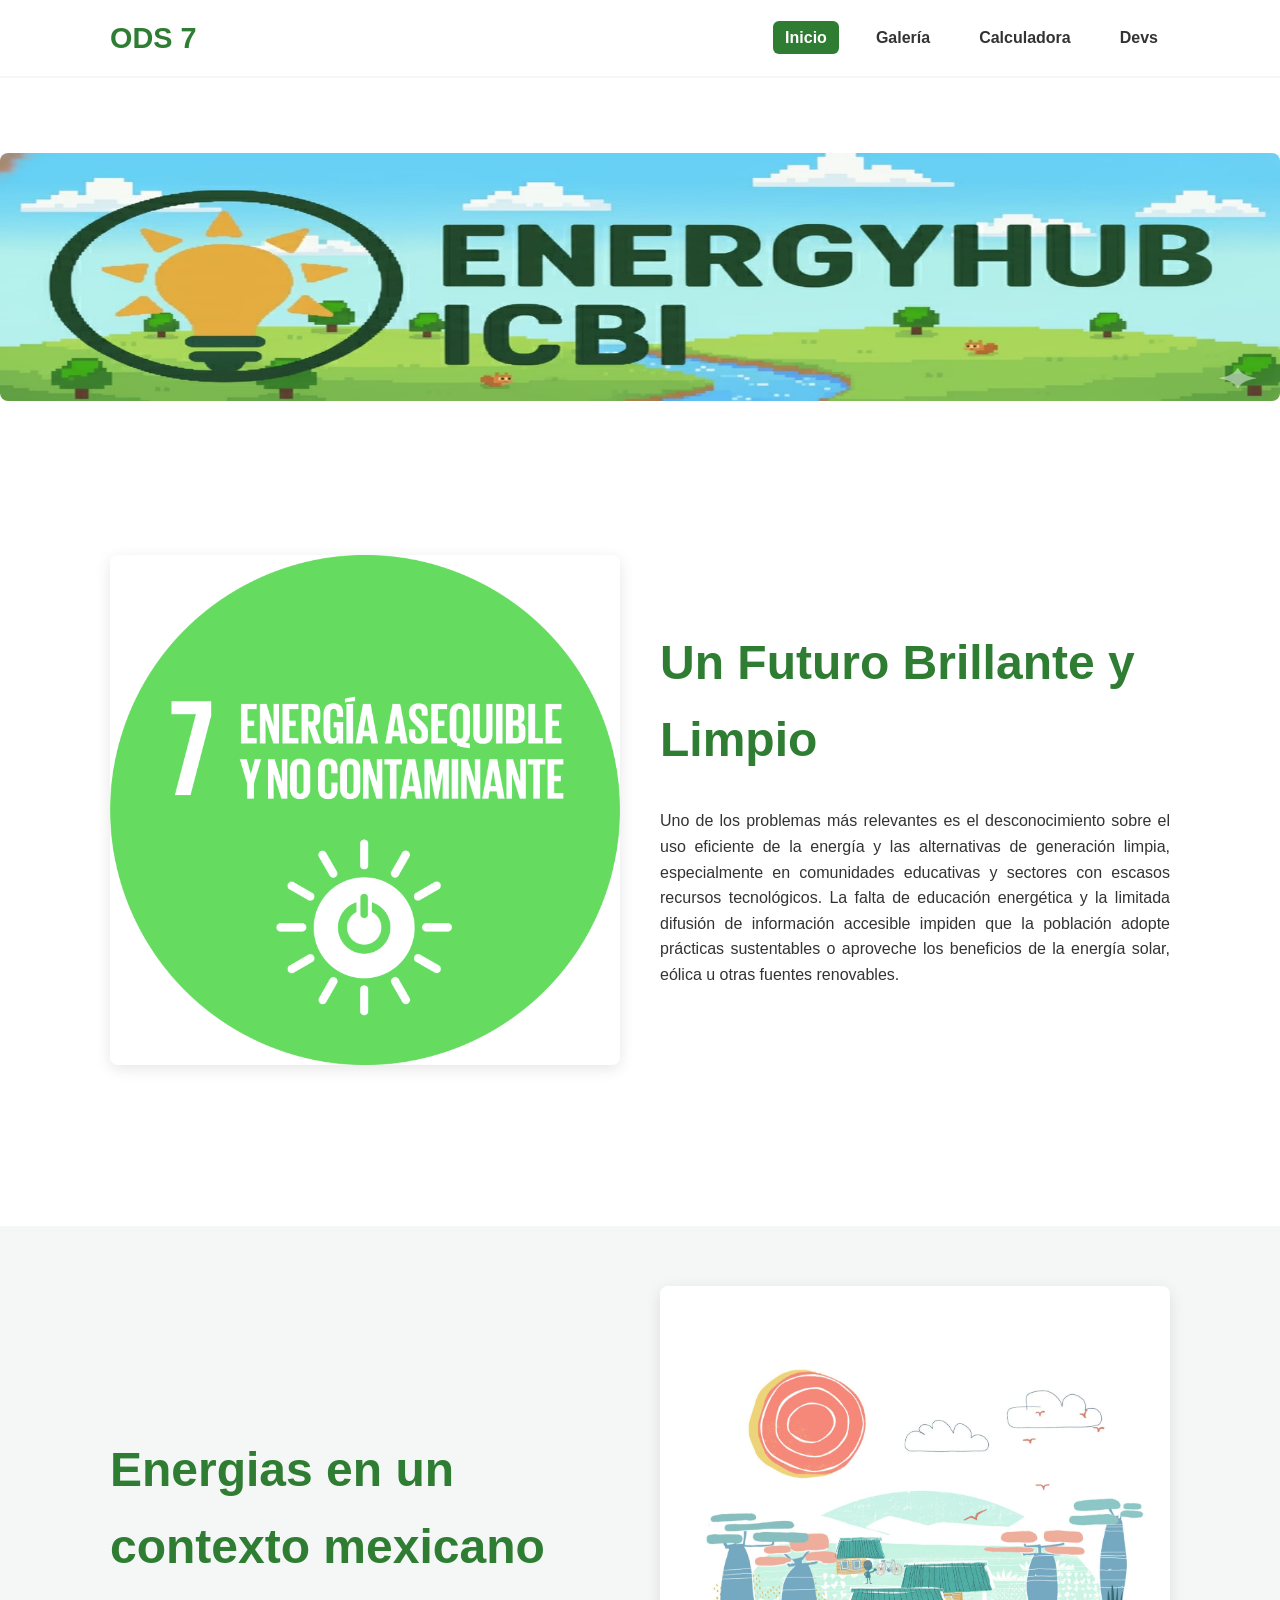
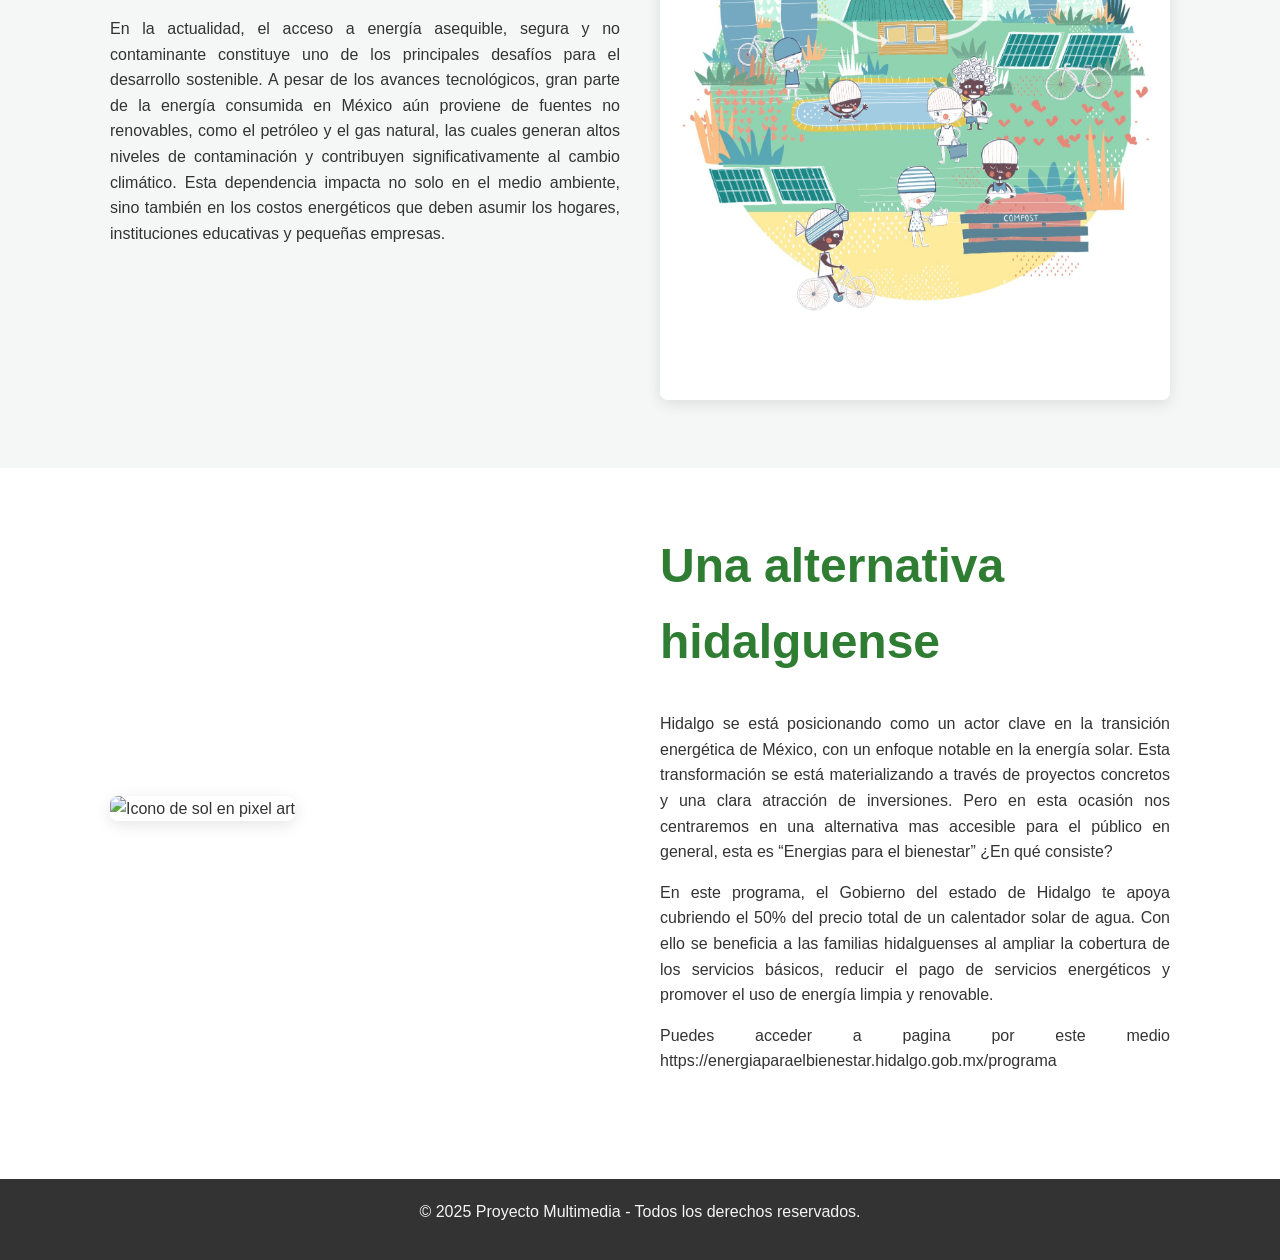
==== index.html @ e4ddb91b "Fix HTML structure and update image sources" ====
<!DOCTYPE html>
<html lang="es">
<head>
    <meta charset="UTF-8">
    <meta name="viewport" content="width=device-width, initial-scale=1.0">
    <title>Inicio - Energía Asequible y No Contaminante</title>
    <link rel="stylesheet" href="style.css">
</head>
<body>

    <header>
        <nav>
            <div class="container">
                <a href="index.html" class="nav-logo">ODS 7</a>
                <ul>
                    <li><a href="index.html">Inicio</a></li>
                    <li><a href="galeria.html">Galería</a></li>
                    <li><a href="calculadora.html">Calculadora</a></li>
                    <li><a href="devs.html">Devs</a></li>
                </ul>
            </div>
        </nav>
    </header>
    <div class="banner-container">
        <img src="fotos/logo.jpg" alt="Banner del Proyecto Energyhub ICBI">
    </div>
    <main>
        <section id="inicio" class="full-height">
            <div class="container hero-layout">
                <div class="hero-image">
                    <img src="fotos/ods7.png" alt="Un futuro mejor">
                </div>
                <div class="hero-info">
                    <h2>Un Futuro Brillante y Limpio</h2>
                    <p>Uno de los problemas más relevantes es el desconocimiento sobre el uso eficiente de la energía y las alternativas de generación limpia, especialmente en comunidades educativas y sectores con escasos recursos tecnológicos. La falta de educación energética y la limitada difusión de información accesible impiden que la población adopte prácticas sustentables o aproveche los beneficios de la energía solar, eólica u otras fuentes renovables.</p>
                </div>
            </div>
        </section>

        <section id="contexto-mexicano" class="grey-bg">
            <div class="container hero-layout reverse">
                <div class="hero-image">
                    <img src="fotos/energias.jpg" alt="diferentes tipos de energia">
                </div>
                <div class="hero-info">
                    <h2>Energias en un contexto mexicano</h2>
                    <p>En la actualidad, el acceso a energía asequible, segura y no contaminante constituye uno de los principales desafíos para el desarrollo sostenible. A pesar de los avances tecnológicos, gran parte de la energía consumida en México aún proviene de fuentes no renovables, como el petróleo y el gas natural, las cuales generan altos niveles de contaminación y contribuyen significativamente al cambio climático. Esta dependencia impacta no solo en el medio ambiente, sino también en los costos energéticos que deben asumir los hogares, instituciones educativas y pequeñas empresas.</p>
                </div>
            </div>
        </section>

        <section id="alternativa-hidalguense">
            <div class="container hero-layout">
                <div class="hero-image">
                    <img src="fotos/WhatsApp Image 2025-11-04 at 17.38.50_d4ca7512.jpg" alt="Icono de sol en pixel art">
                </div>
                <div class="hero-info">
                    <h2>Una alternativa hidalguense</h2>
                    <p>Hidalgo se está posicionando como un actor clave en la transición energética de México, con un enfoque notable en la energía solar. Esta transformación se está materializando a través de proyectos concretos y una clara atracción de inversiones.
                    Pero en esta ocasión nos centraremos en una alternativa mas accesible para el público en general, esta es “Energias para el bienestar” ¿En qué consiste?</p>
                    <p>En este programa, el Gobierno del estado de Hidalgo te apoya cubriendo el 50% del precio total de un calentador solar de agua. Con ello se beneficia a las familias hidalguenses al ampliar la cobertura de los servicios básicos, reducir el pago de servicios energéticos y promover el uso de energía limpia y renovable.</p>
                    <p>Puedes acceder a pagina por este medio https://energiaparaelbienestar.hidalgo.gob.mx/programa</p>
                </div>
            </div>
        </section>
    </main>

    <footer>
        <div class="container">
            <p>&copy; 2025 Proyecto Multimedia - Todos los derechos reservados.</p>
        </div>
    </footer>

    <script src="script.js"></script>
</body>
</html>
---- style.css ----
/* ======== ESTILOS GLOBALES ======== */
:root {
    --color-primario: #2E7D32; /* Un verde para el tema de ecología */
    --color-secundario: #4CAF50;
    --color-texto: #333;
    --color-fondo: #FFFFFF;
    --color-fondo-alterno: #f4f7f6;
}

* {
    box-sizing: border-box;
    margin: 0;
    padding: 0;
}

html {
    /* ¡Esto hace el scroll suave! */
    scroll-behavior: smooth;
    scroll-padding-top: 70px; /* Evita que el header tape el título */
}

body {
    font-family: -apple-system, BlinkMacSystemFont, "Segoe UI", Roboto, Helvetica, Arial, sans-serif;
    line-height: 1.6;
    color: var(--color-texto);
    background-color: var(--color-fondo);
}

.container {
    max-width: 1100px;
    margin: 0 auto;
    padding: 0 20px;
}

h2 {
    font-size: 2.5rem;
    color: var(--color-primario);
    text-align: center;
    margin-bottom: 30px;
}

h3 {
    font-size: 1.8rem;
    margin-bottom: 15px;
}

p {
    margin-bottom: 15px;
}

section {
    padding: 60px 0;
}
/* Fondo alternado para las secciones */
section:nth-child(even) {
    background-color: var(--color-fondo-alterno);
}

img, iframe {
    max-width: 100%;
    height: auto;
    border-radius: 8px;
}

/* ======== HEADER Y NAVEGACIÓN ======== */
header {
    background-color: var(--color-fondo);
    border-bottom: 2px solid var(--color-fondo-alterno);
    padding: 15px 0;
    position: sticky; /* Menú fijo en la parte superior */
    top: 0;
    z-index: 100;
}

header .container {
    display: flex;
    justify-content: space-between;
    align-items: center;
}

.nav-logo {
    font-size: 1.8rem;
    font-weight: bold;
    color: var(--color-primario);
    text-decoration: none;
}

header nav ul {
    display: flex;
    list-style: none;
}

header nav ul li {
    margin-left: 25px;
}

header nav ul li a {
    text-decoration: none;
    color: var(--color-texto);
    font-weight: 600;
    font-size: 1rem;
    padding: 8px 12px;
    border-radius: 6px;
    transition: background-color 0.3s, color 0.3s;
}

header nav ul li a:hover {
    background-color: var(--color-primario);
    color: white;
}

/* Clase que se añadirá con JS al link activo */
header nav ul li a.active {
    background-color: var(--color-primario);
    color: white;
}

/* ======== SECCIÓN INICIO (HERO) ======== */
.full-height {
    min-height: calc(100vh - 75px); /* Alto de pantalla menos el header */
    display: flex;
    align-items: center;
}

.hero-layout {
    display: flex;
    align-items: center;
    gap: 40px;
}

.hero-image {
    flex: 1; /* Ocupa la mitad del espacio */
}
.hero-image img {
    box-shadow: 0 4px 15px rgba(0,0,0,0.1);
}

.hero-info {
    flex: 1; /* Ocupa la otra mitad */
}
.hero-info h2 {
    text-align: left;
    font-size: 3rem;
}

/* ======== SECCIÓN GALERÍA ======== */
.gallery-grid {
    display: grid;
    /* 3 columnas en escritorio, 2 en tablet, 1 en móvil */
    grid-template-columns: repeat(auto-fit, minmax(300px, 1fr));
    gap: 25px;
}

.gallery-item {
    border: 1px solid #ddd;
    border-radius: 8px;
    overflow: hidden;
    box-shadow: 0 2px 5px rgba(0,0,0,0.05);
}

.gallery-item img {
    width: 100%;
    height: 220px;
    object-fit: cover; /* Asegura que la imagen cubra el espacio */
    display: block;
}

.gallery-item iframe {
    width: 100%;
    height: 220px;
    border: 0;
}

.gallery-item p {
    text-align: center;
    font-weight: 600;
    padding: 15px;
    margin: 0;
}

/* ======== SECCIÓN CALCULADORA ======== */
.calculator-layout {
    display: flex;
    flex-wrap: wrap; /* Para que se vea bien en móviles */
    align-items: center;
    gap: 40px;
}

.calculator-controls {
    flex: 1;
    min-width: 300px;
}

.calculator-controls label {
    font-size: 1.2rem;
    font-weight: 600;
    display: block;
    margin-bottom: 10px;
}

.calculator-controls input {
    width: 100%;
    padding: 12px;
    font-size: 1.1rem;
    border: 2px solid #ccc;
    border-radius: 6px;
    margin-bottom: 30px;
}

.results {
    background: var(--color-fondo-alterno);
    padding: 20px;
    border-radius: 8px;
    border: 1px solid #ddd;
}

.results p {
    font-size: 1.3rem;
    margin-bottom: 10px;
}
.results p:last-child {
    margin-bottom: 0;
}
.results span {
    font-weight: bold;
    color: var(--color-primario);
}

.calculator-chart {
    flex: 1;
    display: flex;
    flex-direction: column;
    align-items: center;
    min-width: 300px;
}

/* Gráfico de dona (hecho con CSS) */
#donut-chart {
    width: 250px;
    height: 250px;
    border-radius: 50%;
    position: relative;
    /* Gradiente cónico: rojo de 0% a 100%, verde de 100% a 100% (estado inicial) */
    background: conic-gradient(#F44336 0% 100%, #4CAF50 100% 100%);
    transition: background 0.5s;
}

.chart-center {
    position: absolute;
    top: 50%;
    left: 50%;
    transform: translate(-50%, -50%);
    width: 180px; /* Esto crea el "agujero" */
    height: 180px;
    background: var(--color-fondo);
    border-radius: 50%;
    display: flex;
    flex-direction: column;
    justify-content: center;
    align-items: center;
}
.chart-center span {
    font-size: 3rem;
    font-weight: bold;
    color: var(--color-primario);
}
.chart-center small {
    font-size: 1rem;
    color: #666;
}

.chart-legend {
    margin-top: 20px;
    display: flex;
    gap: 20px;
}
.chart-legend div {
    display: flex;
    align-items: center;
    font-size: 0.9rem;
}
.legend-color {
    width: 15px;
    height: 15px;
    border-radius: 3px;
    margin-right: 8px;
}

/* ======== SECCIÓN DEUS (EQUIPO) ======== */
.team-list {
    display: flex;
    flex-wrap: wrap; /* Para que se adapte a móviles */
    justify-content: center;
    gap: 30px;
    list-style: none;
}

.team-member {
    text-align: center;
    width: 200px;
}

.team-member img {
    width: 150px;
    height: 150px;
    border-radius: 50%; /* Fotos redondas */
    object-fit: cover;
    border: 4px solid var(--color-primario);
    margin-bottom: 10px;
}

.team-member p {
    font-size: 1.1rem;
    font-weight: 600;
}

/* ======== FOOTER ======== */
footer {
    background: #333;
    color: #f4f4f4;
    text-align: center;
    padding: 20px 0;
    margin-top: 30px;
}

/* ================================================= */
/* ==== NUEVOS ESTILOS PARA index.html (INICIO) ==== */
/* ================================================= */

/* ======== ESTILO PARA INVERTIR EL HERO-LAYOUT ======== */
.hero-layout.reverse {
    flex-direction: row-reverse; /* Invierte el orden de los elementos */
}

/* ======== AJUSTE PARA PÁRRAFOS JUSTIFICADOS ======== */
/* Esto hará que tu texto se vea más ordenado en todas las secciones */
.hero-info p {
    text-align: justify;
}

/* ======== AJUSTE PARA MÓVILES ======== */
/* Esto asegura que en pantallas pequeñas, todo se apile correctamente */
@media (max-width: 768px) {
    .hero-layout, 
    .hero-layout.reverse {
        flex-direction: column; /* Apila imagen y texto verticalmente */
        text-align: center;
    }
    
    .hero-info h2 {
        text-align: center; /* Centra los títulos en móvil */
    }

    .hero-info p {
        /* En móvil, justificado se ve mal. Lo dejamos a la izquierda. */
        text-align: left; 
    }
}
/* ================================================= */
/* ====         NUEVO ESTILO PARA BANNER         ==== */
/* ================================================= */

.banner-container {
    width: 100%;
    /* Define una altura máxima para que el banner no sea gigante */
    max-height: 300px; 
    overflow: hidden; /* Oculta cualquier parte de la imagen que se desborde */
    
    /* Esto es para que el banner no esté pegado al menú */
    margin-top: 75px; /* Ajusta esto si tu header cambia de tamaño */
}

/* Como tu header es 'sticky', si no ponemos el margin-top de arriba, 
  el banner se esconderá detrás de él.
  PERO, si NO quieres que el header sea 'sticky' (fijo al hacer scroll),
  puedes hacer esto:
  1. En el CSS, busca 'header' y borra la línea: position: sticky;
  2. Borra el 'margin-top: 75px;' de la regla .banner-container de arriba.
*/

.banner-container img {
    width: 100%;
    height: 100%;
    /* 'cover' asegura que la imagen llene el espacio, recortándose si es necesario */
    object-fit: cover; 
    display: block; /* Elimina un pequeño espacio fantasma debajo de la imagen */
}
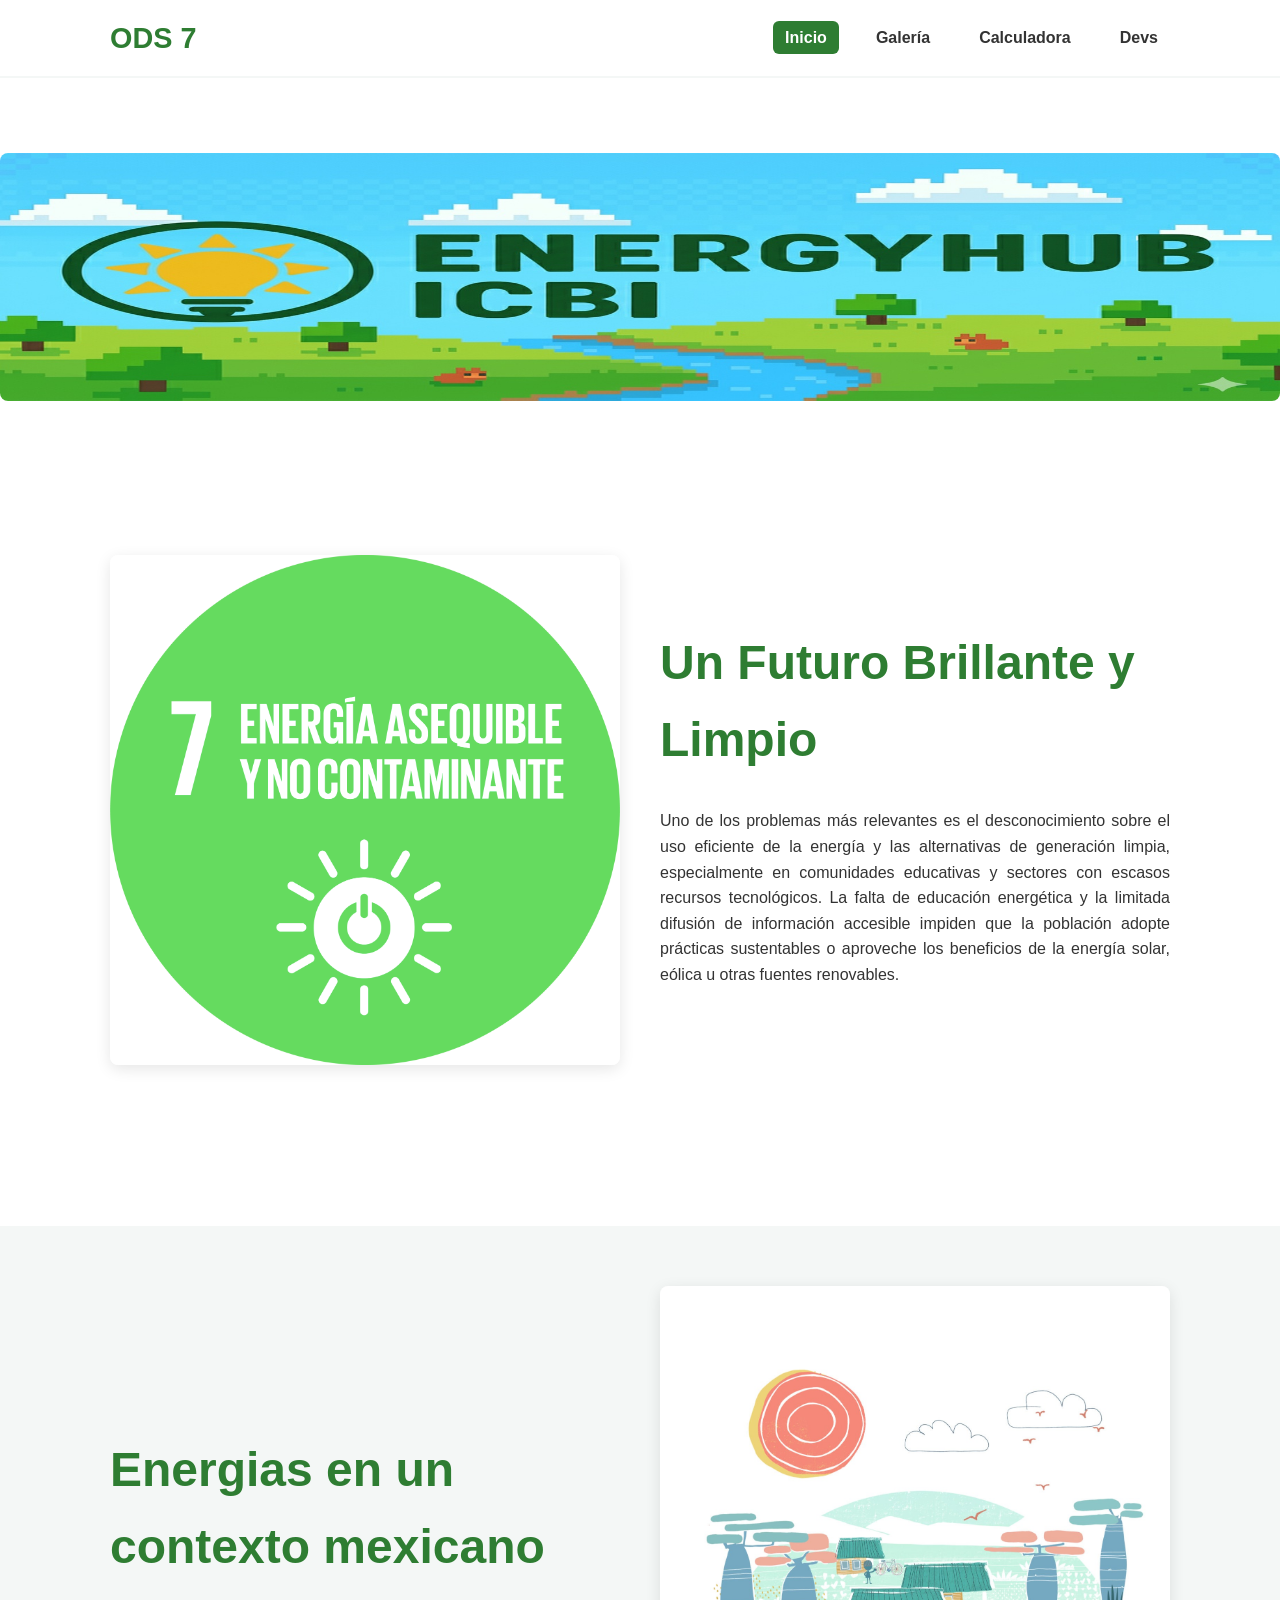
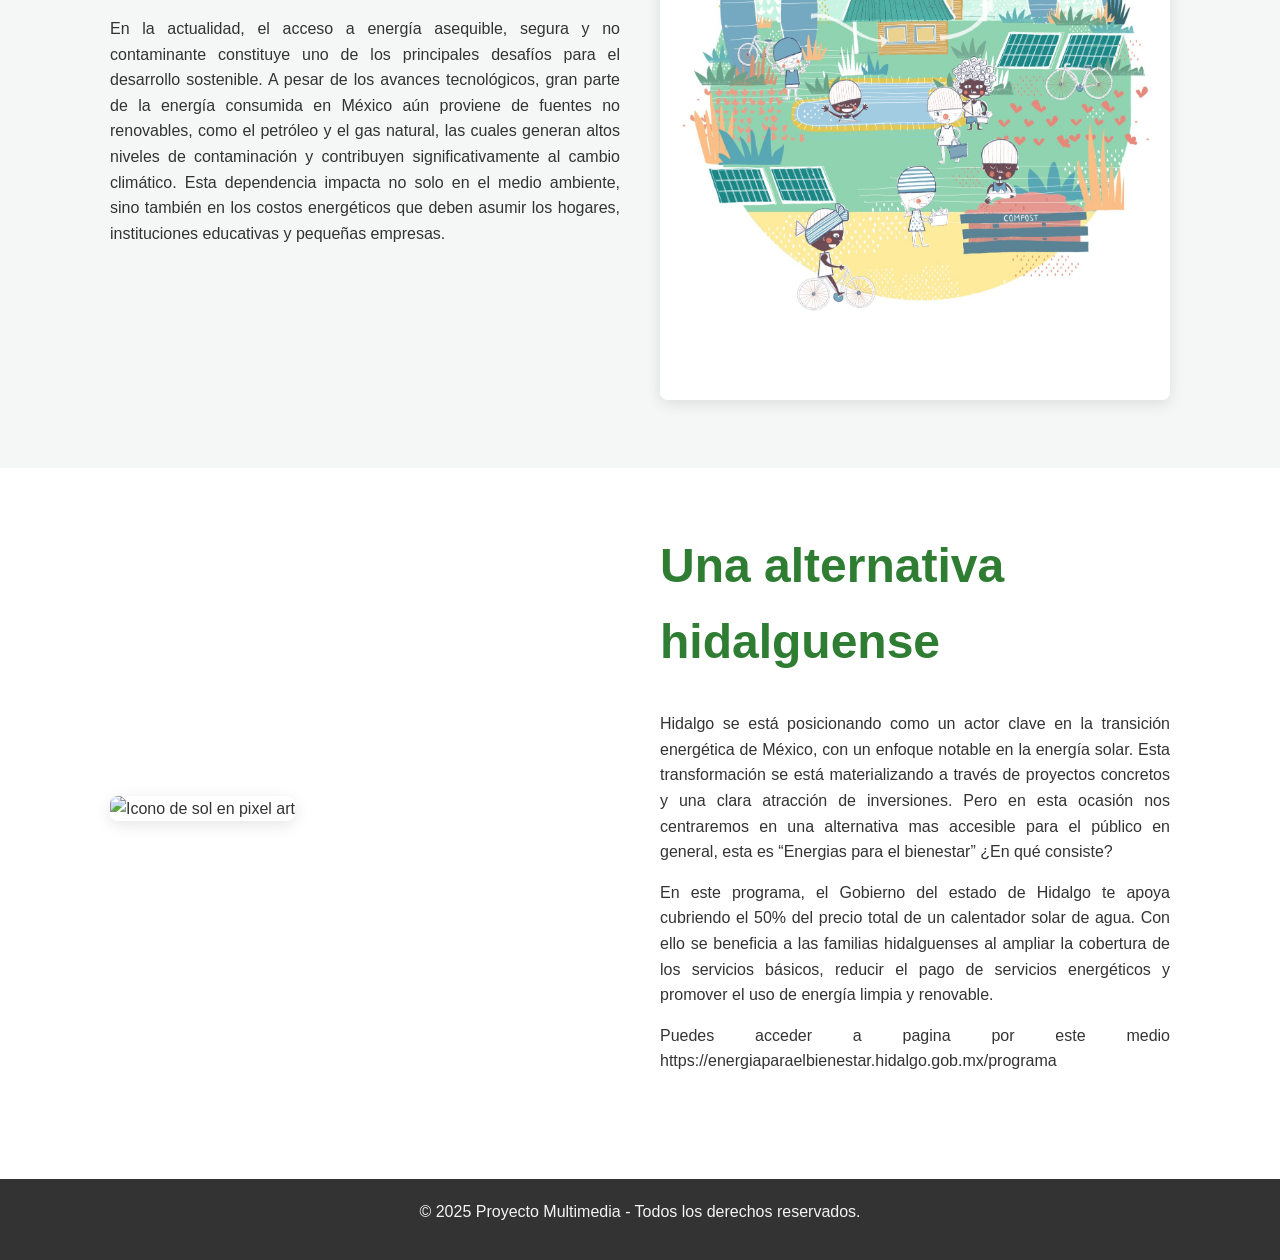
==== commit b1089ab1: "Fix HTML structure and update banner image" ====
--- a/index.html
+++ b/index.html
@@ -22,13 +22,13 @@
         </nav>
     </header>
     <div class="banner-container">
-        <img src="fotos/logo.jpg" alt="Banner del Proyecto Energyhub ICBI">
+        <img src="fotos/banner.jpg" alt="Banner del Proyecto Energyhub ICBI">
     </div>
     <main>
         <section id="inicio" class="full-height">
             <div class="container hero-layout">
                 <div class="hero-image">
-                    <img src="fotos/ods7.png" alt="Un futuro mejor">
+                    <img src="fotos/ods7.png" alt="ods7">
                 </div>
                 <div class="hero-info">
                     <h2>Un Futuro Brillante y Limpio</h2>
@@ -79,3 +79,5 @@
 
 
 
+
+
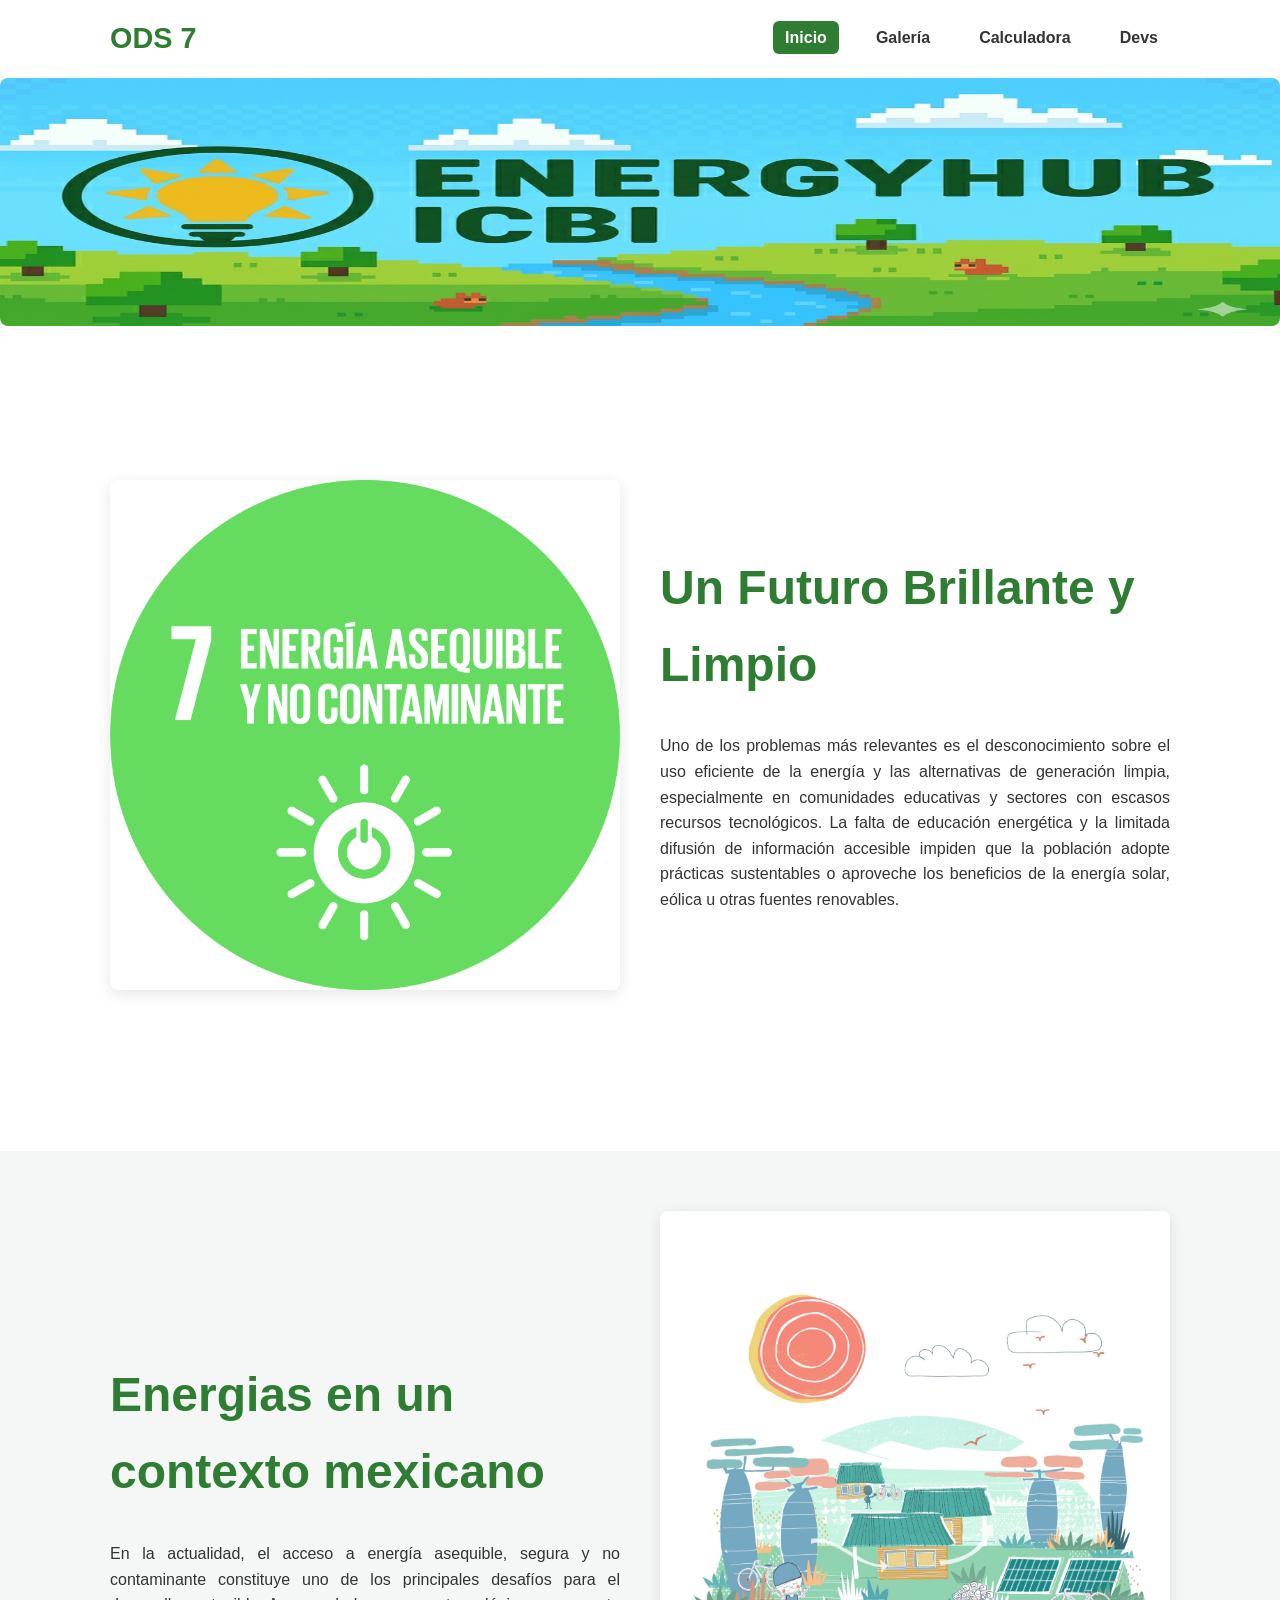
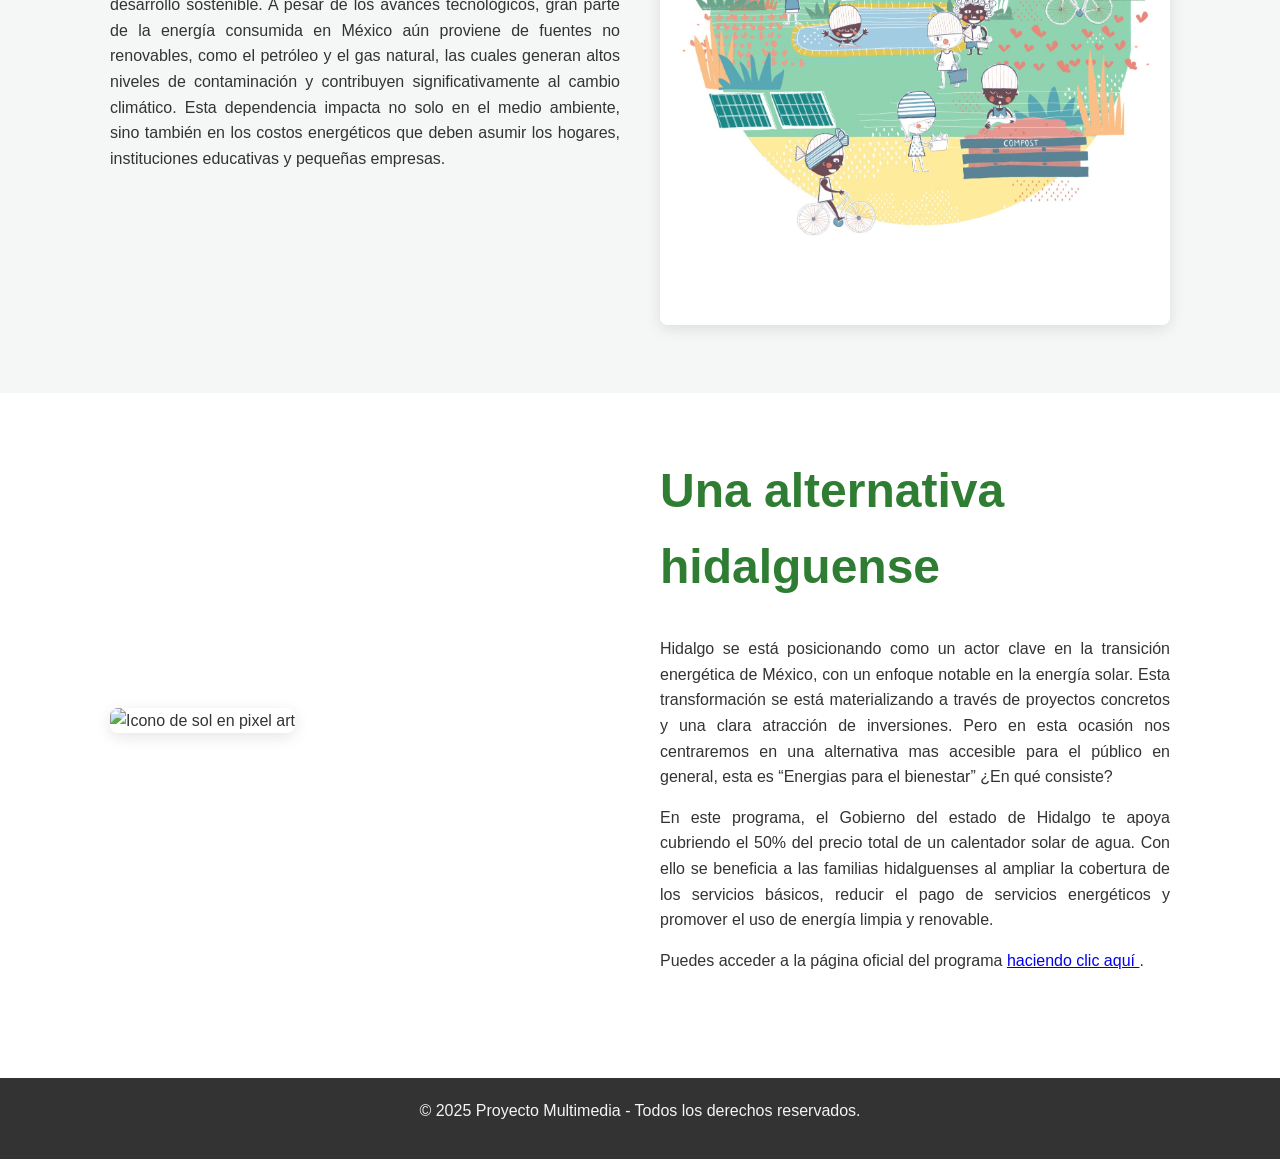
==== commit 8b0c69a4: "Update index.html" ====
--- a/index.html
+++ b/index.html
@@ -59,7 +59,12 @@
                     <p>Hidalgo se está posicionando como un actor clave en la transición energética de México, con un enfoque notable en la energía solar. Esta transformación se está materializando a través de proyectos concretos y una clara atracción de inversiones.
                     Pero en esta ocasión nos centraremos en una alternativa mas accesible para el público en general, esta es “Energias para el bienestar” ¿En qué consiste?</p>
                     <p>En este programa, el Gobierno del estado de Hidalgo te apoya cubriendo el 50% del precio total de un calentador solar de agua. Con ello se beneficia a las familias hidalguenses al ampliar la cobertura de los servicios básicos, reducir el pago de servicios energéticos y promover el uso de energía limpia y renovable.</p>
-                    <p>Puedes acceder a pagina por este medio https://energiaparaelbienestar.hidalgo.gob.mx/programa</p>
+                    <p>Puedes acceder a la página oficial del programa 
+    <a href="https://energiaparaelbienestar.hidalgo.gob.mx/programa" target="_blank" rel="noopener noreferrer">
+        haciendo clic aquí
+    </a>.
+</p>
+
                 </div>
             </div>
         </section>
@@ -81,3 +86,4 @@
 
 
 
+
--- a/style.css
+++ b/style.css
@@ -365,9 +365,7 @@
     /* Define una altura máxima para que el banner no sea gigante */
     max-height: 300px; 
     overflow: hidden; /* Oculta cualquier parte de la imagen que se desborde */
-    
-    /* Esto es para que el banner no esté pegado al menú */
-    margin-top: 75px; /* Ajusta esto si tu header cambia de tamaño */
+   
 }
 
 /* Como tu header es 'sticky', si no ponemos el margin-top de arriba, 
@@ -385,3 +383,4 @@
     object-fit: cover; 
     display: block; /* Elimina un pequeño espacio fantasma debajo de la imagen */
 }
+
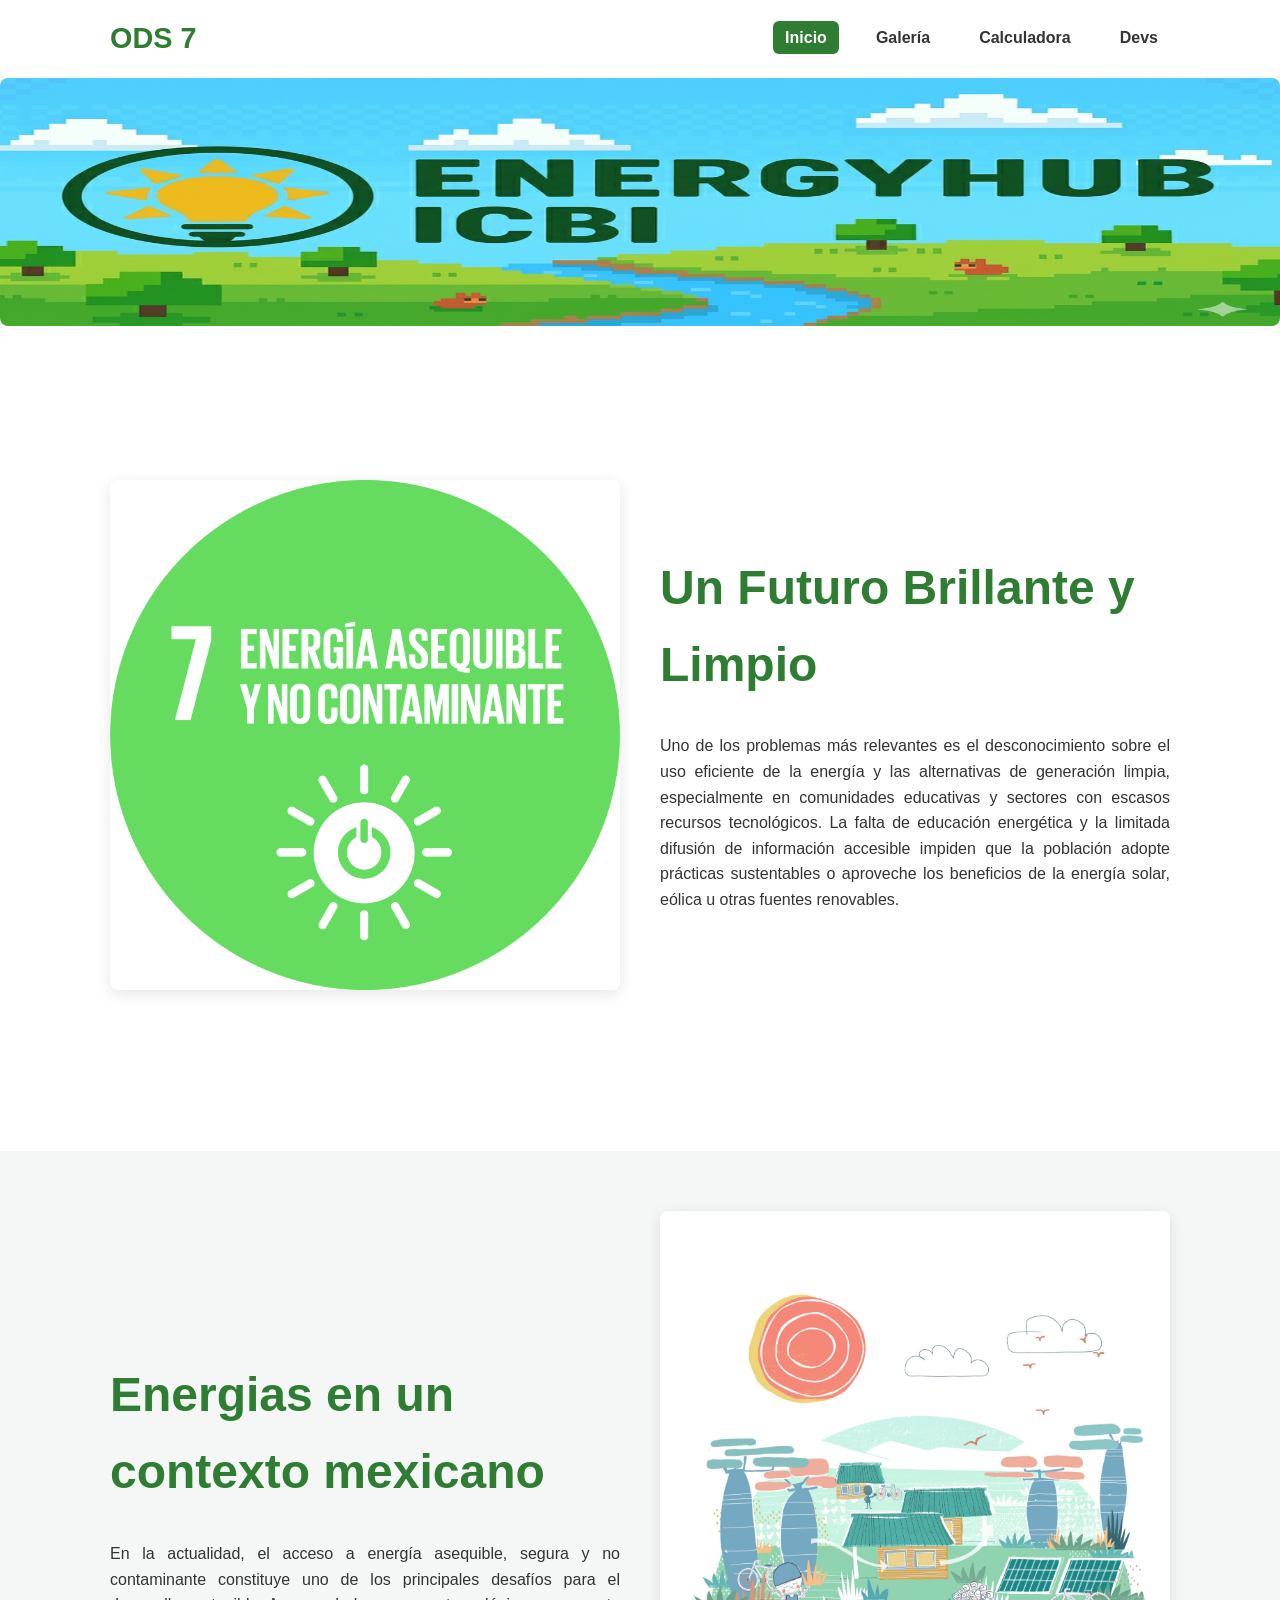
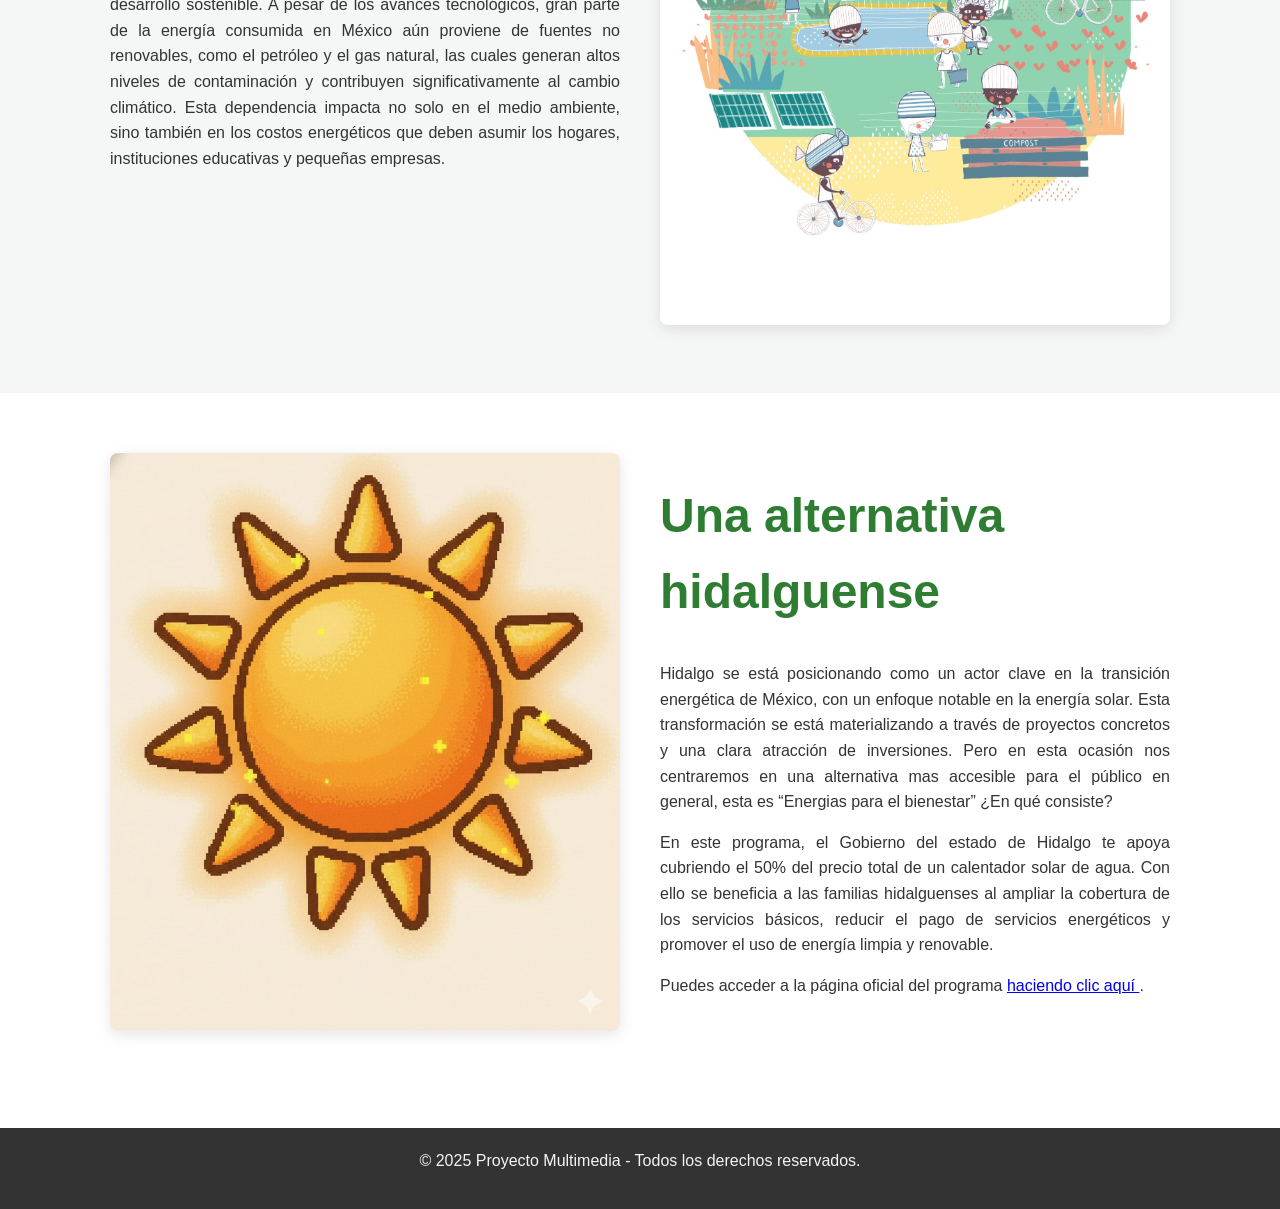
==== commit 31729629: "Fix HTML encoding issues in index.html" ====
--- a/index.html
+++ b/index.html
@@ -52,7 +52,7 @@
         <section id="alternativa-hidalguense">
             <div class="container hero-layout">
                 <div class="hero-image">
-                    <img src="fotos/WhatsApp Image 2025-11-04 at 17.38.50_d4ca7512.jpg" alt="Icono de sol en pixel art">
+                    <img src="fotos/sol" alt="Icono de sol en pixel art">
                 </div>
                 <div class="hero-info">
                     <h2>Una alternativa hidalguense</h2>
@@ -87,3 +87,5 @@
 
 
 
+
+
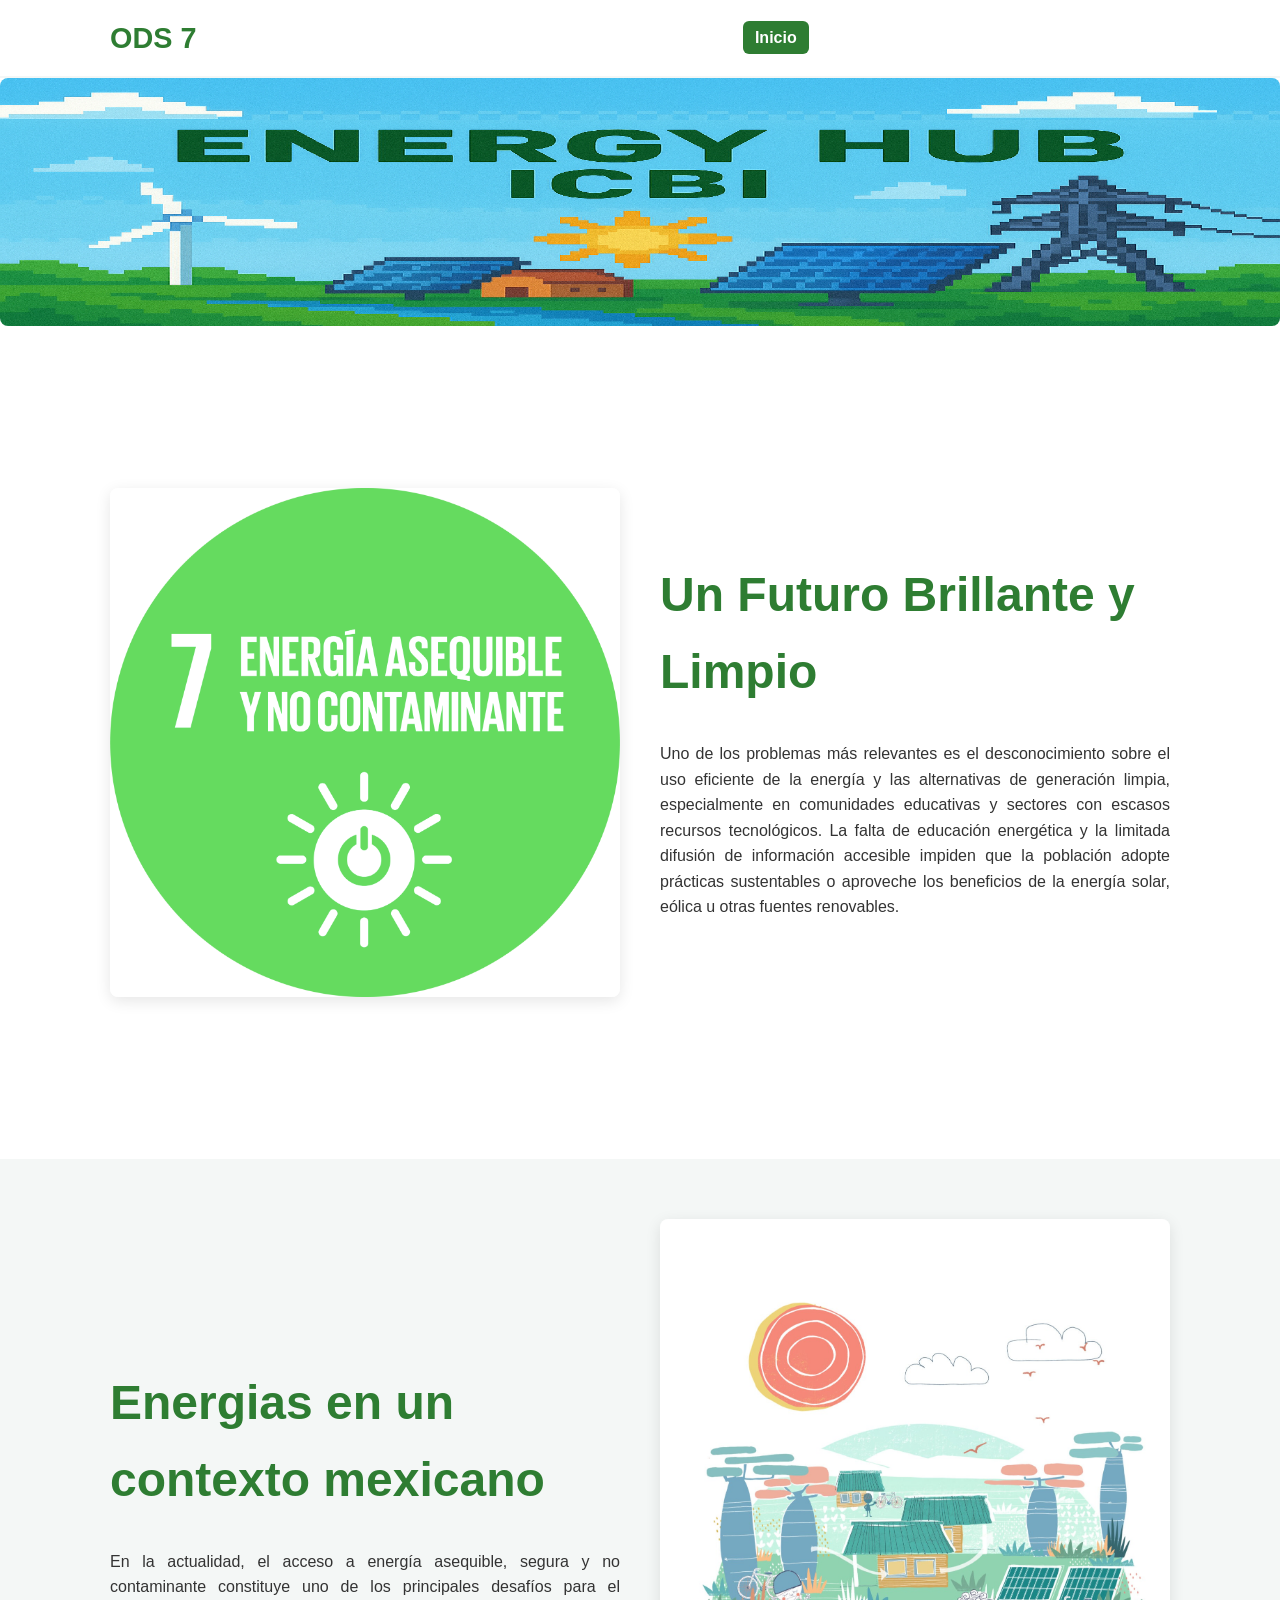
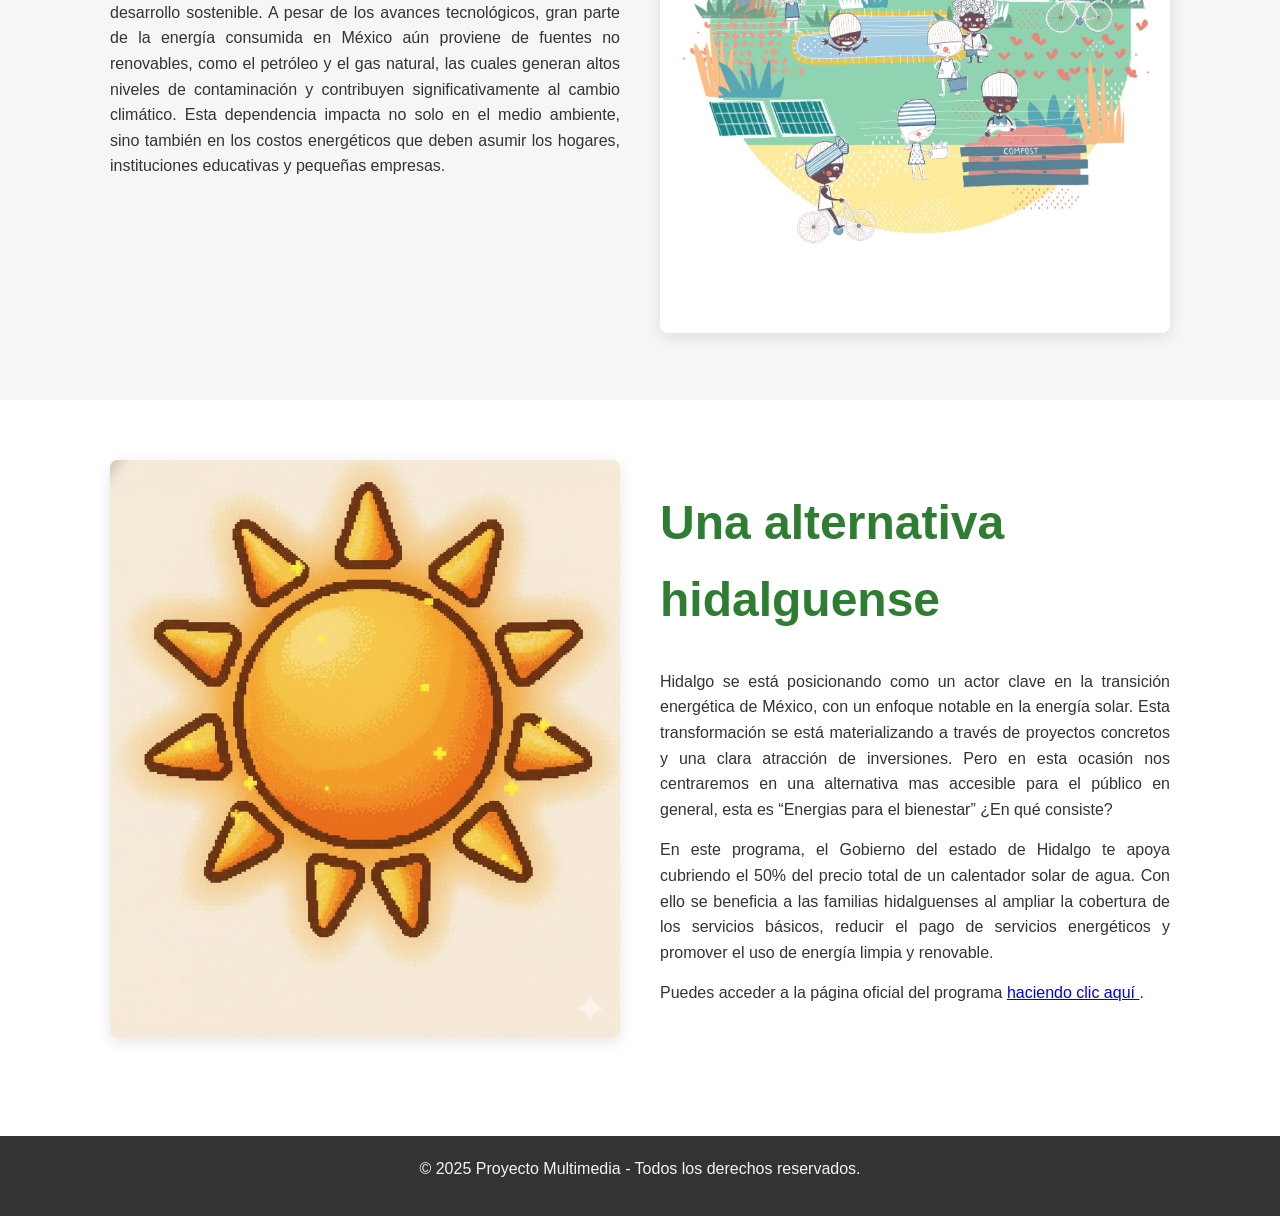
==== commit 29ef49cc: "Update index.html" ====
--- a/index.html
+++ b/index.html
@@ -9,18 +9,23 @@
 <body>
 
     <header>
-        <nav>
-            <div class="container">
-                <a href="index.html" class="nav-logo">ODS 7</a>
-                <ul>
-                    <li><a href="index.html">Inicio</a></li>
-                    <li><a href="galeria.html">Galería</a></li>
-                    <li><a href="calculadora.html">Calculadora</a></li>
-                    <li><a href="devs.html">Devs</a></li>
-                </ul>
-            </div>
-        </nav>
-    </header>
+    <nav>
+        <div class="container">
+            <a href="index.html" class="nav-logo">ODS 7</a>
+            
+            <button class="nav-toggle" id="nav-toggle" aria-label="Abrir menú">
+                </button>
+            
+            <ul id="nav-menu"> 
+                <li><a href="index.html">Inicio</a></li>
+                <li><a href="galeria.html">Galería</a></li>
+                <li><a href="calculadora.html">Calculadora</a></li>
+                <li><a href="devs.html">Coctacto</a></li>
+            </ul>
+        </div>
+    </nav>
+</header>
+    
     <div class="banner-container">
         <img src="fotos/banner.jpg" alt="Banner del Proyecto Energyhub ICBI">
     </div>
@@ -89,3 +94,5 @@
 
 
 
+
+
--- a/style.css
+++ b/style.css
@@ -3,8 +3,11 @@
     --color-primario: #2E7D32; /* Un verde para el tema de ecología */
     --color-secundario: #4CAF50;
     --color-texto: #333;
-    --color-fondo: #FFFFFF;
+    --color-fondo: #FFFFFF; /* Devuelto al blanco original */
     --color-fondo-alterno: #f4f7f6;
+    
+    /* TU NUEVA VARIABLE PARA EL HEADER (pon el color que te guste) */
+    --color-header: #FFFFFF; 
 }
 
 * {
@@ -14,9 +17,8 @@
 }
 
 html {
-    /* ¡Esto hace el scroll suave! */
     scroll-behavior: smooth;
-    scroll-padding-top: 70px; /* Evita que el header tape el título */
+    scroll-padding-top: 70px; 
 }
 
 body {
@@ -64,7 +66,7 @@
 
 /* ======== HEADER Y NAVEGACIÓN ======== */
 header {
-    background-color: var(--color-fondo);
+    background-color: var(--color-header); /* <-- CORRECCIÓN APLICADA */
     border-bottom: 2px solid var(--color-fondo-alterno);
     padding: 15px 0;
     position: sticky; /* Menú fijo en la parte superior */
@@ -88,6 +90,7 @@
 header nav ul {
     display: flex;
     list-style: none;
+    align-items: center; /* Centra el botón de tema */
 }
 
 header nav ul li {
@@ -109,7 +112,6 @@
     color: white;
 }
 
-/* Clase que se añadirá con JS al link activo */
 header nav ul li a.active {
     background-color: var(--color-primario);
     color: white;
@@ -117,7 +119,7 @@
 
 /* ======== SECCIÓN INICIO (HERO) ======== */
 .full-height {
-    min-height: calc(100vh - 75px); /* Alto de pantalla menos el header */
+    min-height: calc(100vh - 75px); 
     display: flex;
     align-items: center;
 }
@@ -129,14 +131,14 @@
 }
 
 .hero-image {
-    flex: 1; /* Ocupa la mitad del espacio */
+    flex: 1; 
 }
 .hero-image img {
     box-shadow: 0 4px 15px rgba(0,0,0,0.1);
 }
 
 .hero-info {
-    flex: 1; /* Ocupa la otra mitad */
+    flex: 1; 
 }
 .hero-info h2 {
     text-align: left;
@@ -146,7 +148,6 @@
 /* ======== SECCIÓN GALERÍA ======== */
 .gallery-grid {
     display: grid;
-    /* 3 columnas en escritorio, 2 en tablet, 1 en móvil */
     grid-template-columns: repeat(auto-fit, minmax(300px, 1fr));
     gap: 25px;
 }
@@ -161,7 +162,7 @@
 .gallery-item img {
     width: 100%;
     height: 220px;
-    object-fit: cover; /* Asegura que la imagen cubra el espacio */
+    object-fit: cover; 
     display: block;
 }
 
@@ -171,17 +172,27 @@
     border: 0;
 }
 
-.gallery-item p {
-    text-align: center;
+/* MEJORA: Estilo para el primer <p> (título) */
+.gallery-item p:first-of-type {
     font-weight: 600;
-    padding: 15px;
+    font-size: 1.1rem;
+    padding: 15px 15px 5px 15px;
+    margin: 0;
+}
+
+/* MEJORA: Estilo para los <p> que vienen después (descripción) */
+.gallery-item p + p {
+    font-weight: normal;
+    font-size: 0.9rem;
+    color: #666;
+    padding: 0 15px 15px 15px;
     margin: 0;
 }
 
 /* ======== SECCIÓN CALCULADORA ======== */
 .calculator-layout {
     display: flex;
-    flex-wrap: wrap; /* Para que se vea bien en móviles */
+    flex-wrap: wrap; 
     align-items: center;
     gap: 40px;
 }
@@ -234,13 +245,11 @@
     min-width: 300px;
 }
 
-/* Gráfico de dona (hecho con CSS) */
 #donut-chart {
     width: 250px;
     height: 250px;
     border-radius: 50%;
     position: relative;
-    /* Gradiente cónico: rojo de 0% a 100%, verde de 100% a 100% (estado inicial) */
     background: conic-gradient(#F44336 0% 100%, #4CAF50 100% 100%);
     transition: background 0.5s;
 }
@@ -250,7 +259,7 @@
     top: 50%;
     left: 50%;
     transform: translate(-50%, -50%);
-    width: 180px; /* Esto crea el "agujero" */
+    width: 180px; 
     height: 180px;
     background: var(--color-fondo);
     border-radius: 50%;
@@ -289,7 +298,7 @@
 /* ======== SECCIÓN DEUS (EQUIPO) ======== */
 .team-list {
     display: flex;
-    flex-wrap: wrap; /* Para que se adapte a móviles */
+    flex-wrap: wrap; 
     justify-content: center;
     gap: 30px;
     list-style: none;
@@ -303,7 +312,7 @@
 .team-member img {
     width: 150px;
     height: 150px;
-    border-radius: 50%; /* Fotos redondas */
+    border-radius: 50%; 
     object-fit: cover;
     border: 4px solid var(--color-primario);
     margin-bottom: 10px;
@@ -324,63 +333,212 @@
 }
 
 /* ================================================= */
-/* ==== NUEVOS ESTILOS PARA index.html (INICIO) ==== */
-/* ================================================= */
-
-/* ======== ESTILO PARA INVERTIR EL HERO-LAYOUT ======== */
+/* ==== ESTILOS PARA index.html (INICIO) ==== */
+/* ================================================= */
+
 .hero-layout.reverse {
-    flex-direction: row-reverse; /* Invierte el orden de los elementos */
-}
-
-/* ======== AJUSTE PARA PÁRRAFOS JUSTIFICADOS ======== */
-/* Esto hará que tu texto se vea más ordenado en todas las secciones */
+    flex-direction: row-reverse; 
+}
+
 .hero-info p {
     text-align: justify;
 }
 
-/* ======== AJUSTE PARA MÓVILES ======== */
-/* Esto asegura que en pantallas pequeñas, todo se apile correctamente */
+/* ================================================= */
+/* ==== ESTILOS DEL MENÚ RESPONSIVO (HAMBURGUESA) ==== */
+/* ================================================= */
+
+.nav-toggle {
+    display: none; 
+    background-color: transparent;
+    border: none;
+    cursor: pointer;
+    padding: 10px;
+    position: relative; 
+    width: 40px;
+    height: 40px;
+    z-index: 200; 
+}
+
+.nav-toggle::before,
+.nav-toggle::after {
+    content: '';
+    position: absolute;
+    left: 5px;
+    width: 30px;
+    height: 3px;
+    background-color: var(--color-primario);
+    transition: transform 0.3s ease;
+}
+
+.nav-toggle::before {
+    transform: translateY(-8px); 
+}
+
+.nav-toggle::after {
+    transform: translateY(8px); 
+}
+
+/* Animación a 'X' */
+.nav-open .nav-toggle::before {
+    transform: rotate(45deg) translateY(0);
+}
+
+.nav-open .nav-toggle::after {
+    transform: rotate(-45deg) translateY(0);
+}
+
+
+/* ================================================= */
+/* ====      ESTILOS DEL BOTÓN DE TEMA ☀️/🌙     ==== */
+/* ================================================= */
+.theme-toggle-button {
+    background: transparent;
+    border: none;
+    cursor: pointer;
+    font-size: 1.5rem; 
+    padding: 0;
+    margin: 0;
+    transition: none; 
+}
+.theme-toggle-button:hover {
+    background: transparent;
+    transform: scale(1.1);
+}
+
+.icon-moon { display: none; }
+body.dark-mode .icon-sun { display: none; }
+body.dark-mode .icon-moon { display: block; }
+
+
+/* ================================================= */
+/* ====     AJUSTES PARA MÓVILES (MEDIA QUERIES)  ==== */
+/* ================================================= */
 @media (max-width: 768px) {
     .hero-layout, 
     .hero-layout.reverse {
-        flex-direction: column; /* Apila imagen y texto verticalmente */
+        flex-direction: column; 
         text-align: center;
     }
     
     .hero-info h2 {
-        text-align: center; /* Centra los títulos en móvil */
+        text-align: center; 
     }
 
     .hero-info p {
-        /* En móvil, justificado se ve mal. Lo dejamos a la izquierda. */
         text-align: left; 
     }
-}
-/* ================================================= */
-/* ====         NUEVO ESTILO PARA BANNER         ==== */
-/* ================================================= */
-
-.banner-container {
-    width: 100%;
-    /* Define una altura máxima para que el banner no sea gigante */
-    max-height: 300px; 
-    overflow: hidden; /* Oculta cualquier parte de la imagen que se desborde */
-   
-}
-
-/* Como tu header es 'sticky', si no ponemos el margin-top de arriba, 
-  el banner se esconderá detrás de él.
-  PERO, si NO quieres que el header sea 'sticky' (fijo al hacer scroll),
-  puedes hacer esto:
-  1. En el CSS, busca 'header' y borra la línea: position: sticky;
-  2. Borra el 'margin-top: 75px;' de la regla .banner-container de arriba.
-*/
-
-.banner-container img {
-    width: 100%;
-    height: 100%;
-    /* 'cover' asegura que la imagen llene el espacio, recortándose si es necesario */
-    object-fit: cover; 
-    display: block; /* Elimina un pequeño espacio fantasma debajo de la imagen */
-}
-
+
+    /* Mostramos el botón hamburguesa */
+    .nav-toggle {
+        display: block;
+    }
+
+    /* Ocultamos el menú horizontal */
+    header nav ul {
+        display: none;
+    }
+
+    /* Estilo del menú vertical (oculto) */
+    #nav-menu {
+        display: flex; 
+        flex-direction: column; 
+        justify-content: center; 
+        align-items: center; 
+        position: fixed;
+        top: 0;
+        right: -100%; 
+        width: 100%;
+        height: 100vh; 
+        background-color: rgba(255, 255, 255, 0.95); 
+        backdrop-filter: blur(5px);
+        z-index: 150; 
+        transition: right 0.4s ease-in-out; 
+    }
+
+    /* Clase que lo hace visible */
+    #nav-menu.nav-menu-visible {
+        right: 0; 
+    }
+
+    #nav-menu li {
+        margin: 25px 0; 
+    }
+    
+    #nav-menu li a {
+        font-size: 1.5rem; 
+        color: var(--color-primario); 
+    }
+
+    #nav-menu li a:hover,
+    #nav-menu li a.active {
+        background-color: transparent; 
+        color: var(--color-texto);
+    }
+    
+    /* Botón de tema en menú móvil */
+    .nav-theme-toggle {
+        margin-left: 0;
+    }
+    .theme-toggle-button {
+        font-size: 2rem; 
+    }
+}
+
+
+/* ================================================= */
+/* ====   MODO OSCURO MANUAL (CON CLASE .dark-mode) ==== */
+/* ================================================= */
+
+body.dark-mode {
+    /* 1. Redefinimos las variables de color */
+    --color-primario: #4CAF50;
+    --color-secundario: #2E7D32;
+    --color-texto: #e0e0e0;
+    --color-fondo: #1e1e1e;
+    --color-fondo-alterno: #2a2a2a;
+    
+    /* CORRECCIÓN: Hacemos el header oscuro en modo oscuro */
+    --color-header: #000000;
+}
+
+/* 2. Arreglamos los elementos que no dependen de variables */
+body.dark-mode .gallery-item {
+    border: 1px solid #444;
+}
+body.dark-mode .results {
+    border: 1px solid #444;
+}
+body.dark-mode .calculator-controls input {
+    background-color: #2a2a2a;
+    border: 2px solid #555;
+    color: #e0e0e0;
+}
+body.dark-mode #nav-menu {
+    background-color: rgba(30, 30, 30, 0.95);
+}
+body.dark-mode header nav ul li a.active {
+    background-color: var(--color-primario);
+    color: #FFFFFF;
+}
+body.dark-mode .chart-center {
+    background: var(--color-fondo); /* Arreglo para el gráfico */
+}
+header nav ul li a {
+        background-color: transparent; /* <-- Esto quita el fondo gris */
+        color: #FFFFFF; /* <-- Esto pone el texto en blanco */
+    }
+
+/* En modo oscuro, el hover del menú móvil es diferente */
+@media (max-width: 768px) {
+    body.dark-mode #nav-menu li a:hover,
+    body.dark-mode #nav-menu li a.active {
+        background-color: transparent;
+        color: #e0e0e0;
+    }
+}
+
+
+
+
+
